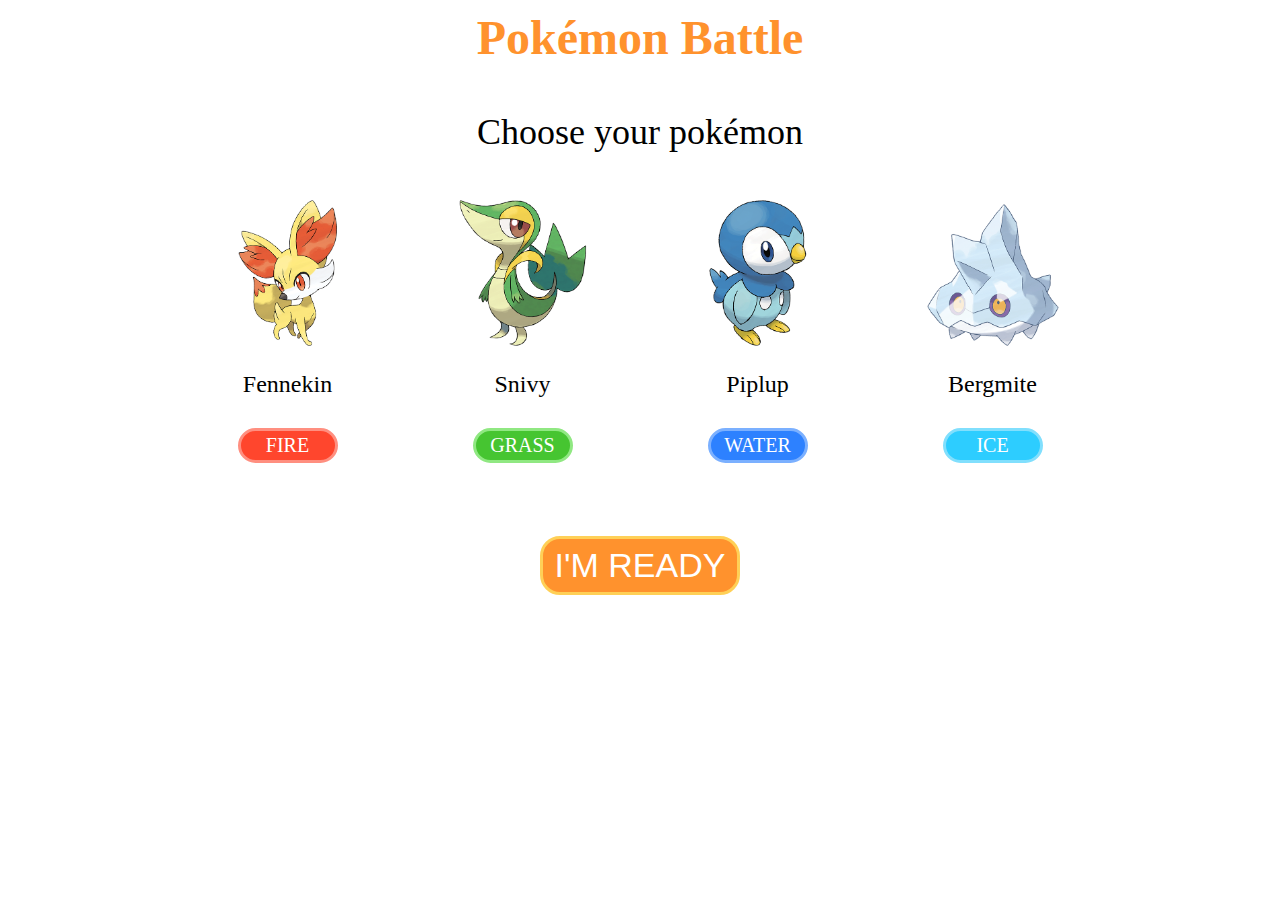
==== index.html @ 71f2d4d0 "Added main content" ====
<!DOCTYPE html>
<html lang="en">
<head>
    <meta charset="UTF-8">
    <meta http-equiv="X-UA-Compatible" content="IE=edge">
    <meta name="viewport" content="width=device-width, initial-scale=1.0">
    <link rel="stylesheet" href="styles/style.css">
    <link rel="stylesheet" href="styles/battle.css">
    <title>Game</title>
</head>
<body>
    <div class="header">
        <h1>Pokémon Battle</h1>
    </div>
    <script src="js/pages.js"></script>
    <script src="js/moves.js"></script>
    <script src="js/pokemons.js"></script>
    <script src="js/main.js"></script>
</body>
</html>
---- styles/style.css ----
@keyframes blink {
    0% {
        opacity:1;
    }
    50% {
        opacity:0;
    }
    100% {
        opacity:1;
    }
} 

body {
    margin: 0;
    border: 0;
    padding: 0;
    min-width: 440px;
}

.header {
    display: flex;
    justify-content: center;
    margin: 10px auto 46px;
    cursor: pointer;
}

h1, p {
    margin: 0;
}

h1 {
    font-family: Showcard Gothic;
    font-size: 48px;
    color: #FF922D;
}

.task-description, .end-description {
    font-family: Bahnschrift;
    font-size: 36px;
    color: #000000;

    display: flex;
    justify-content: center;
    margin-bottom: 32px;
}

.end-description {
    font-size: 68px;
}

.choose-content{
    max-width: 940px;
    display: flex;
    justify-content: space-around;
    align-content: flex-start;
    flex-wrap: wrap;
    margin: auto;
}

.choose-item {
    display: flex;
    flex-direction: column;
    align-items: center;

    padding: 5px 0 10px;
    margin-bottom: 60px;
    border: 3px solid #fff;
    box-sizing: border-box;
    border-radius: 20px;
    /* border-style: hidden;*/
    cursor: pointer;
}

.pokemon-img {
    width: 160px;
    height: 160px;
}

.pokemon-name {
    margin-top: 18px;
    font-family: Bahnschrift;
    font-size: 24px;
    color: #000000;
}

.pokemon-type {
    width: 100px;
    height: 35px;
    margin-top: 30px;
    background: #FF462D;
    border: 3px solid #FF8F80;
    box-sizing: border-box;
    border-radius: 20px;

    font-family: Bahnschrift;
    font-size: 20px;
    color: #fff;
    display: flex;
    justify-content: center;
    align-items: center;
}

#type-grass {
    background: #46C531;
    border: 3px solid #90E882;
}

#type-water {
    background: #2D81FF;
    border: 3px solid #7BB0FF;
}

#type-ice {
    background: #2DCDFF;
    border: 3px solid #81DFFD;
}

.btn {
    font-family: Bahnschrift;
    font-size: 36px;
    color: #fff;

    display: flex;
    justify-content: center;
    margin-bottom: 32px;
}

.ready-btn, .again-btn {
    cursor: pointer;
    color: #fff;
	font-size: 34px;
    padding: 7px 12px;
    background-color: #FF922D;
	border: 3px solid #FFD057;
    box-sizing: border-box;
    border-radius: 20px;
}
---- styles/battle.css ----
.battle-content{
    max-width: 940px;
    display: flex;
    justify-content: space-around;
    align-content: flex-start;
    margin: auto;
}

.pokemon-player {
    display: flex;
    flex-direction: column;
    align-items: center;

    border: 3px solid #fff;
    box-sizing: border-box;
    border-radius: 20px;
    margin-bottom: 20px;
}

.player-img {
    width: 300px;
    height: 300px;
}

.player-name {
    margin: 18px 0 0;
    font-family: Bahnschrift;
    font-size: 36px;
}

.player-type {
    width: 120px;
    height: 42px;
    margin-top: 30px;
    margin-bottom: 30px;;
    background: #FF462D;
    border: 3px solid #FF8F80;
    box-sizing: border-box;
    border-radius: 20px;

    font-family: Bahnschrift;
    font-size: 26px;
    color: #fff;
    display: flex;
    justify-content: center;
    align-items: center;
}

.vs-text {
    font-family: Showcard Gothic;
    font-size: 48px;
    color: black;
    margin-top: 180px;
}

.hp-info{
    font-family: Bahnschrift;
    font-size: 30px;
    align-self: flex-start;
    margin-left: 30px;
    margin-bottom: 20px;
    display: flex;
    flex-direction: row;
    justify-content: flex-start;
    align-items: center;
}

.hp-name{
    margin-right: 20px;
}

.player-hp-info {
    position: relative;
    width: 180px;
    height: 18px;
    background: #b3b3b3;
    border-radius: 10px;
    padding: 3px;
}

#player-hp-bar, #enemy-hp-bar {
    display: block;
    width: 100%;
    height: 100%;
    background: #7ED568;
    border-radius: 7px;
    text-align: center;
}

#enemy-hp-bar {
    background: #FF5E5E;
}

#player-hp-amount, #enemy-hp-amount {
    position: absolute;
    top: 2px;
    font-size: 18px;
    left: 67px;
}

.attack {
    font-family: Bahnschrift;
    font-size: 30px;
    display: flex;
    flex-direction: row;
    justify-content: flex-start;
    align-items: center;
    border: 3px solid #fff;
    border-radius: 20px;
    padding: 9px 20px;
    margin-bottom: 20px;
    cursor: pointer;
}

#attack-1-img, #attack-2-img, #attack-3-img, #attack-4-img {
    width: 72px;
    height: 72px;
    margin-right: 30px;
}

#atk-1:hover, #atk-2:hover {
    border: 3px solid #FF922D;
}
#atk-3, #atk-4 {
    cursor: not-allowed;
}

.timeout {
    width: 42px;
    height: 42px;
    margin-left: 13px;
    visibility: hidden;
}
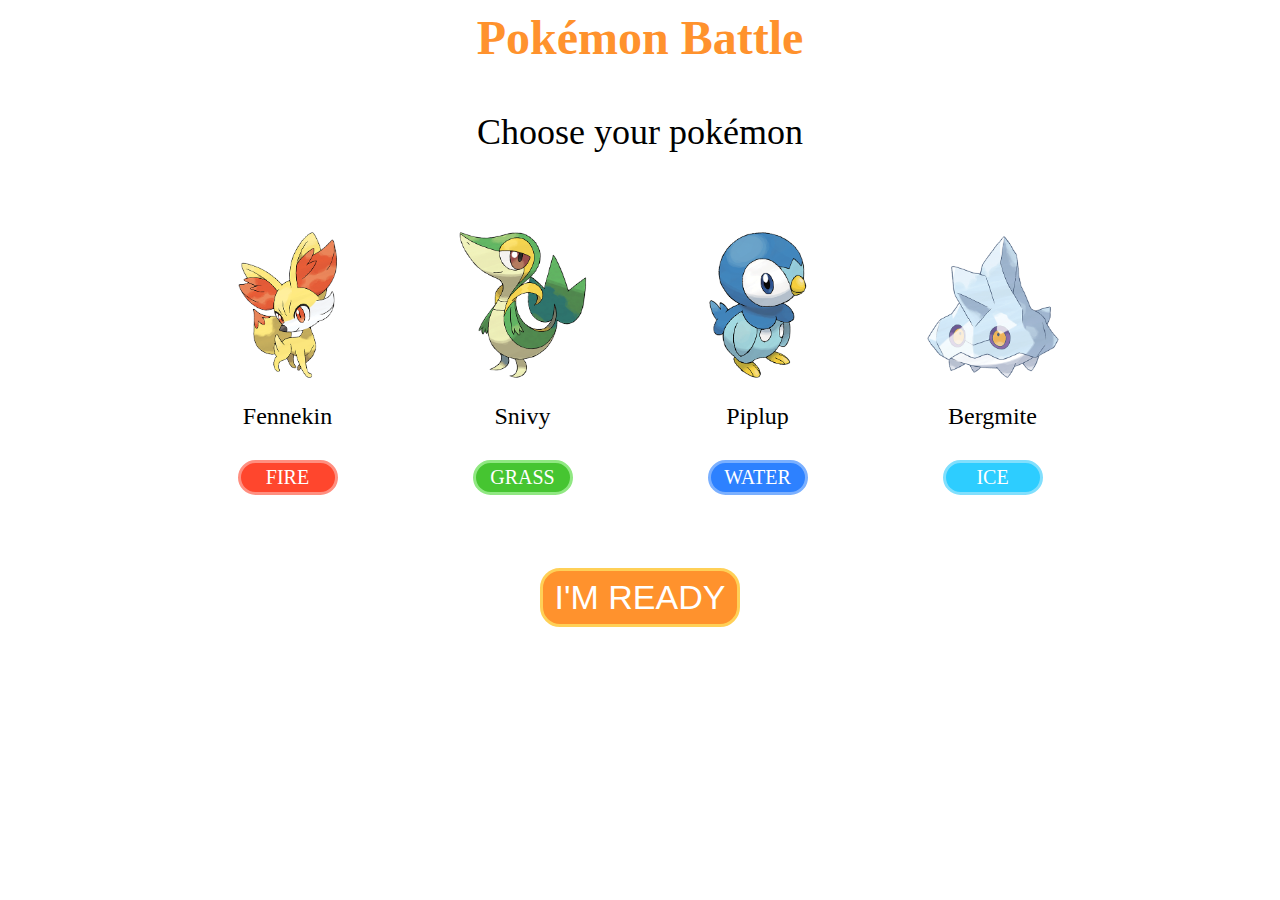
==== commit 29ec8484: "Added modules" ====
--- a/index.html
+++ b/index.html
@@ -12,9 +12,6 @@
     <div class="header">
         <h1>Pokémon Battle</h1>
     </div>
-    <script src="js/pages.js"></script>
-    <script src="js/moves.js"></script>
-    <script src="js/pokemons.js"></script>
-    <script src="js/main.js"></script>
+    <script type="module" src="js/main.js"></script>
 </body>
 </html>--- a/styles/style.css
+++ b/styles/style.css
@@ -34,14 +34,22 @@
     color: #FF922D;
 }
 
-.task-description, .end-description {
+.task-description, .end-description, .error {
     font-family: Bahnschrift;
     font-size: 36px;
     color: #000000;
 
     display: flex;
+    flex-direction: column;
+    align-items: center;
     justify-content: center;
     margin-bottom: 32px;
+    text-align: center;
+}
+
+.error {
+    color: rgb(255, 72, 72);
+    font-size: 30px;
 }
 
 .end-description {
